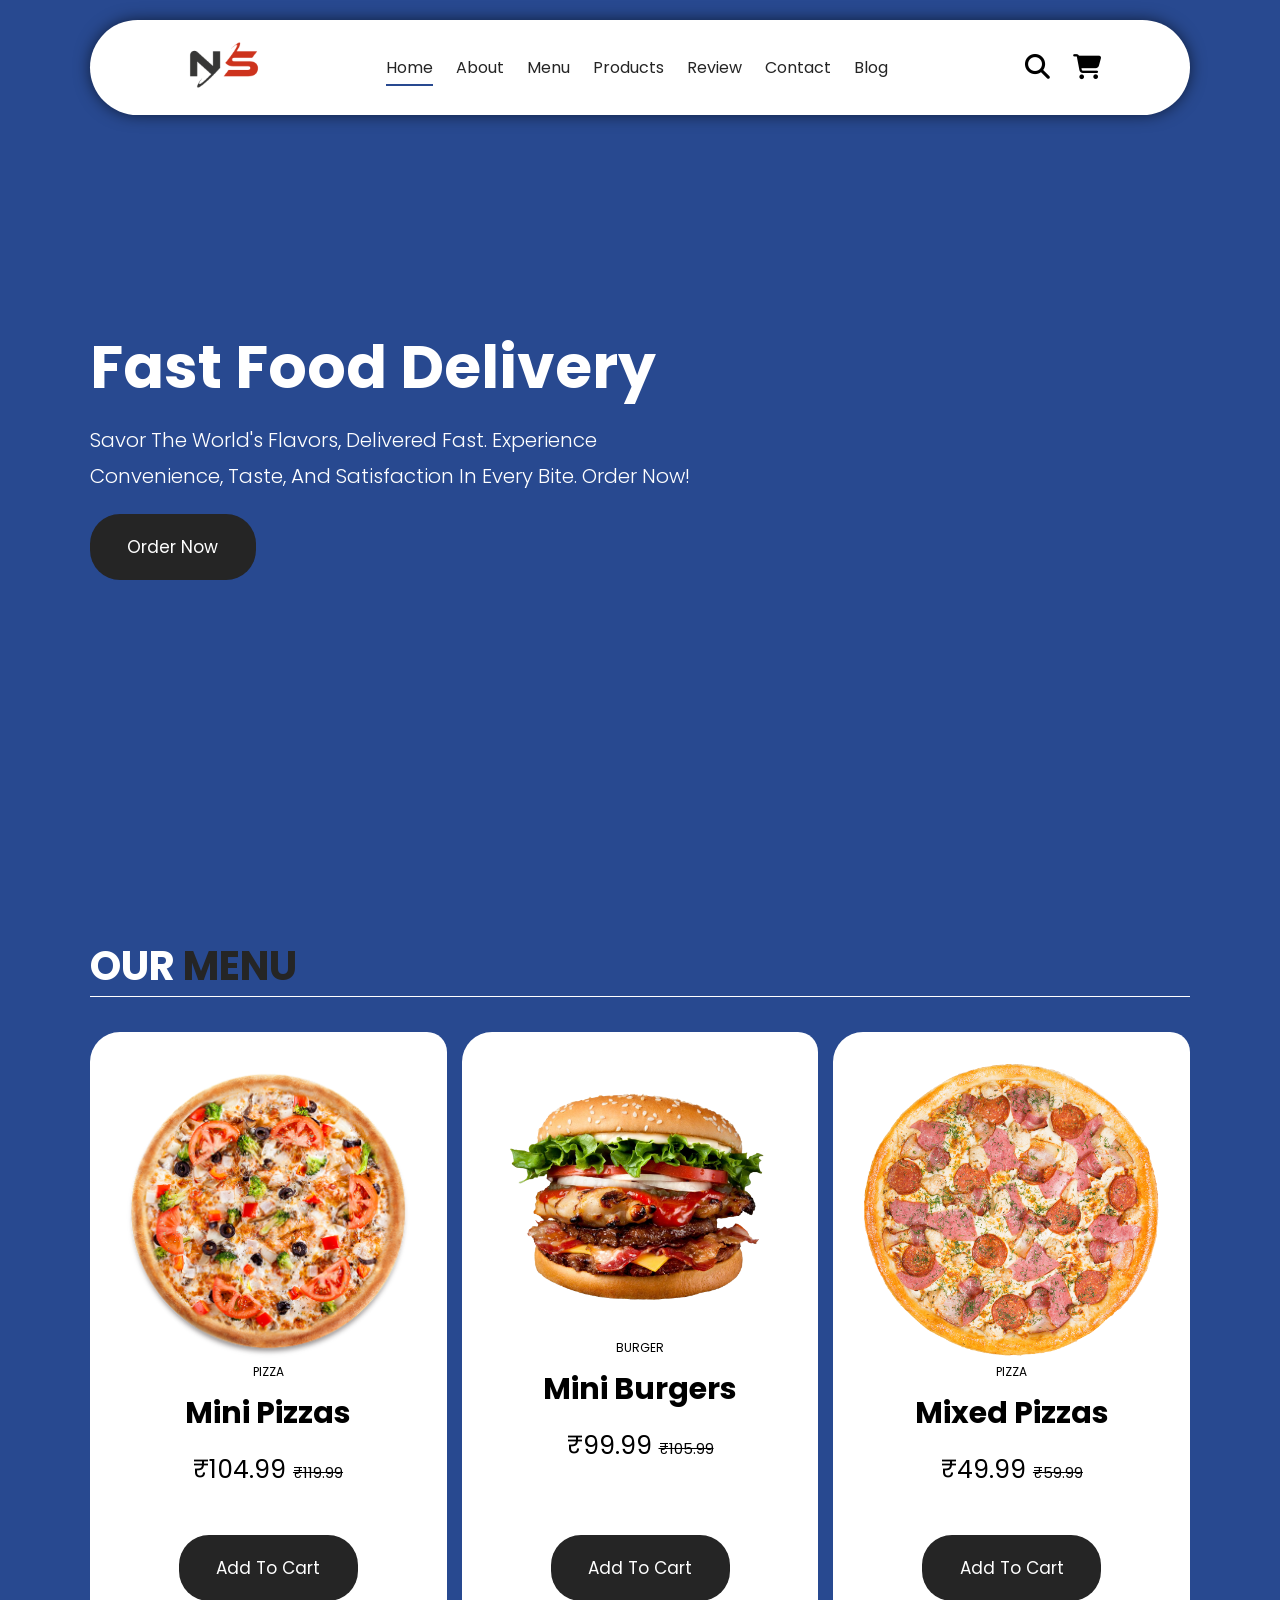
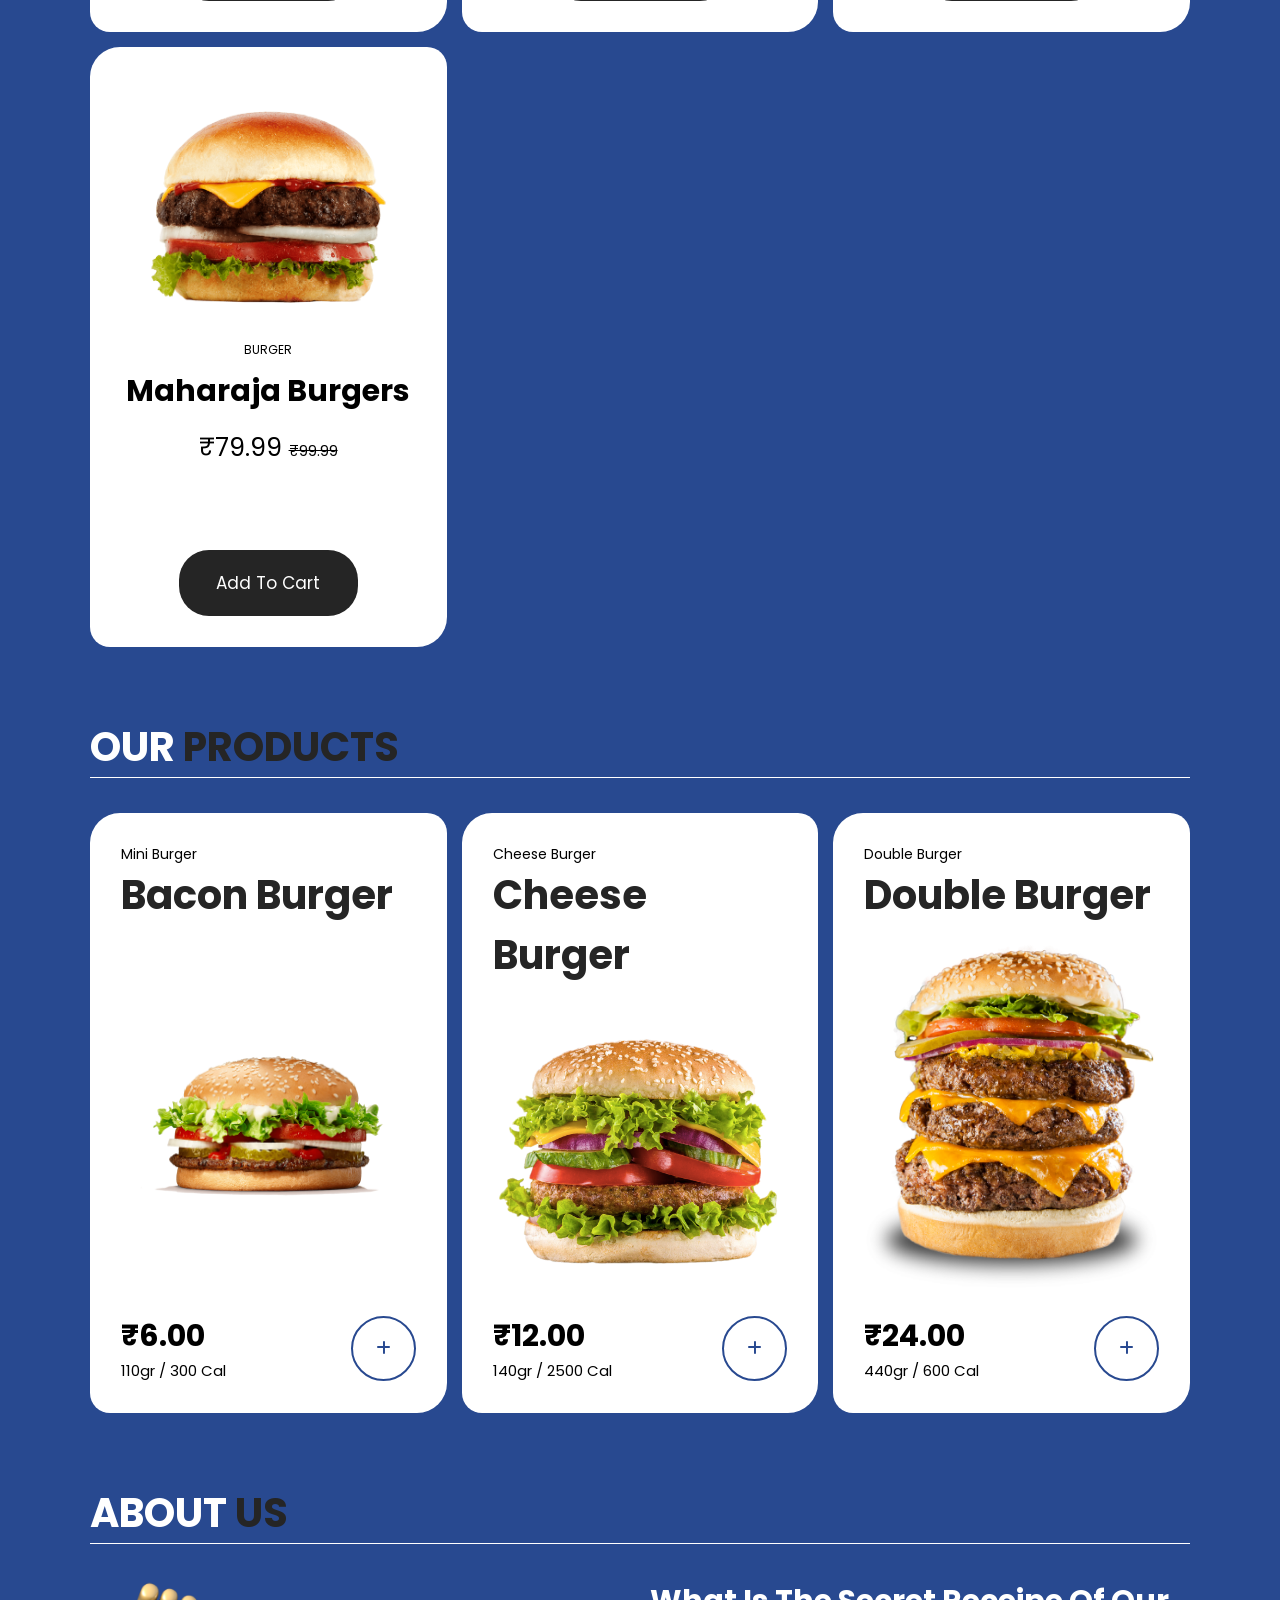
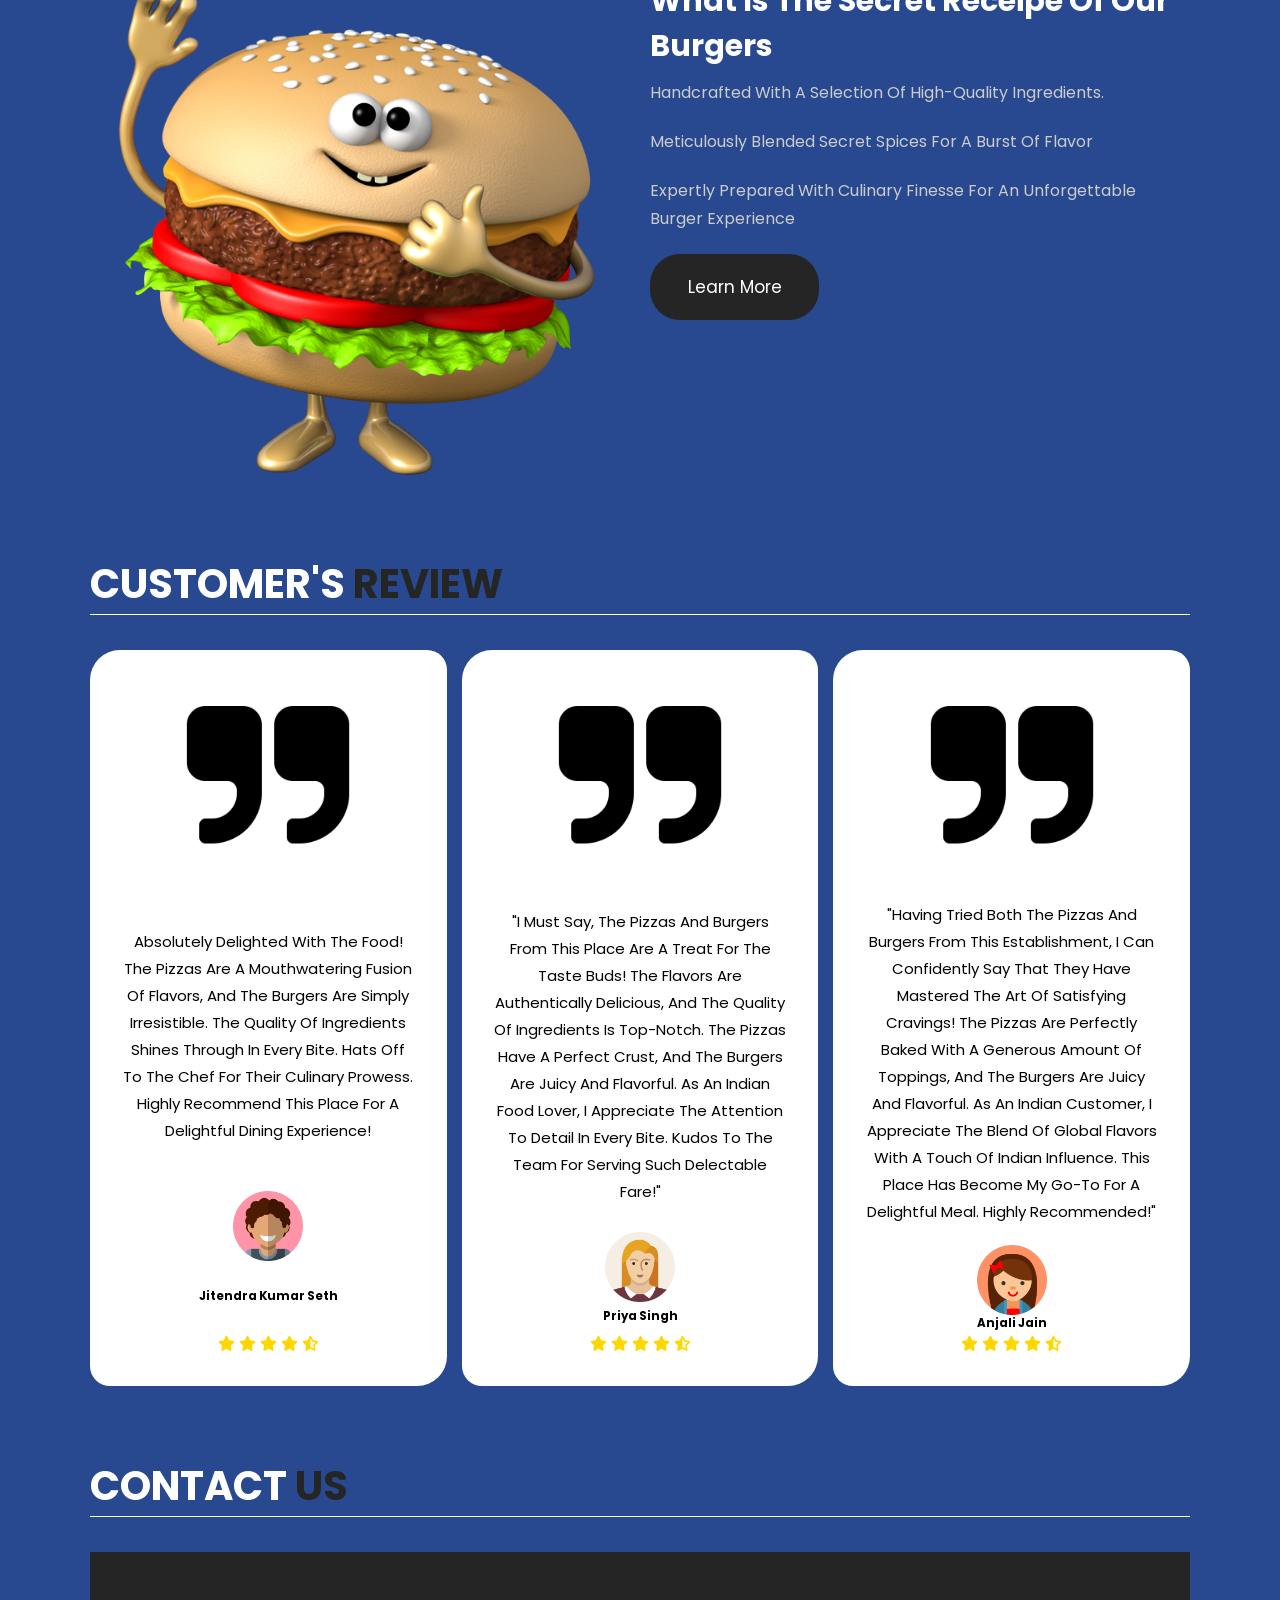
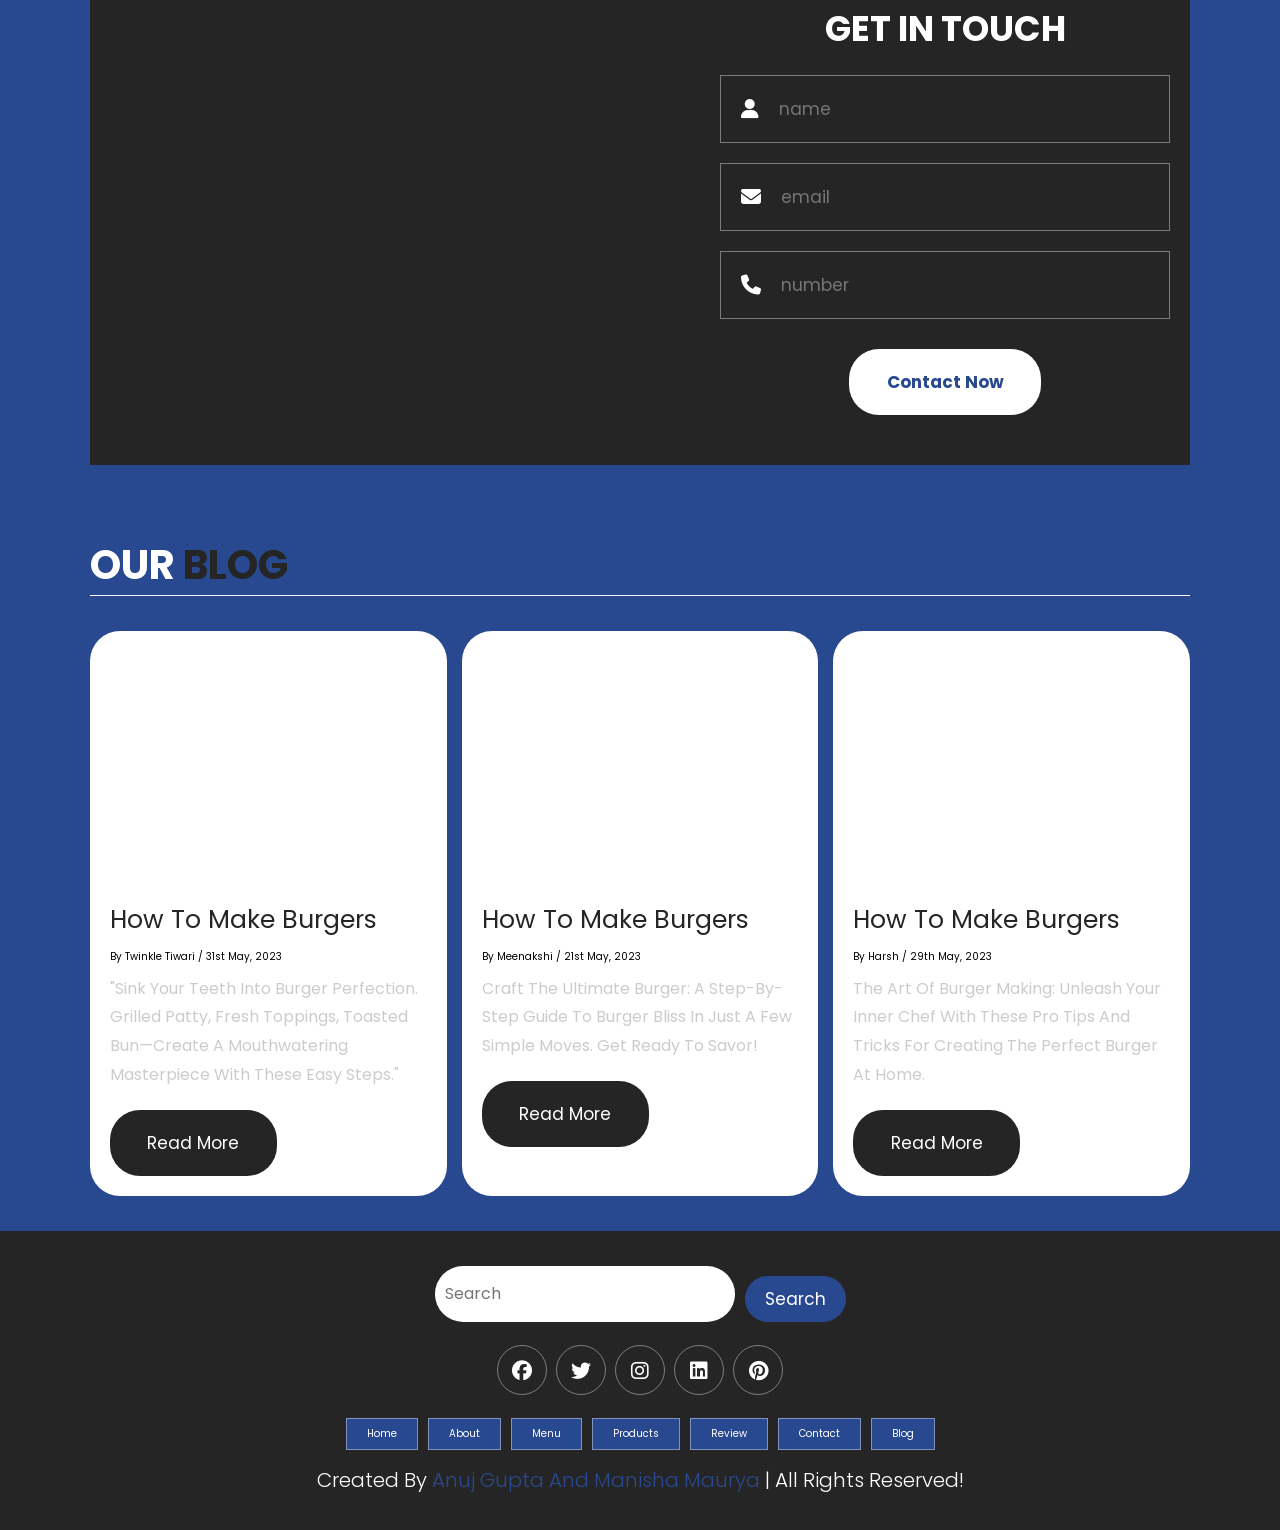
==== index.html @ da0783fc "initial conmnit" ====
<!DOCTYPE html>
<html lang="en">
<head>
    <meta charset="UTF-8">
    <meta http-equiv="X-UA-Compatible" content="IE=edge">
    <meta name="viewport" content="width=device-width, initial-scale=1.0">
    <!-- CSS LINK -->
    <link rel="stylesheet" href="style.css">
    <!-- Fontawesome -->
    <link rel="stylesheet" href="https://cdnjs.cloudflare.com/ajax/libs/font-awesome/6.1.1/css/all.min.css" integrity="sha512-KfkfwYDsLkIlwQp6LFnl8zNdLGxu9YAA1QvwINks4PhcElQSvqcyVLLD9aMhXd13uQjoXtEKNosOWaZqXgel0g==" crossorigin="anonymous" referrerpolicy="no-referrer" />
    <title>Home | NamasteSpice</title>
</head>
<body>
    <!-------------------------------------------- HEADER SECTION -->
    <header class="header" >
        <a href="#" class="logo">
            <img src="./image/pngegg.png" alt="logo">
        </a>
        <nav class="navbar">
            <a href="./index.html" class="active">home</a>
            <a href="./about.html">about</a>
            <a href="./menu.html">menu</a>
            <a href="./products.html">products</a>
            <a href="./review.html">review</a>
            <a href="./contact.html">contact</a>
            <a href="./blog.html">blog</a>
        </nav>
        <div class="buttons">
            <button id="search-btn">
                <i class="fas fa-search"></i>
            </button>
            <button id="cart-btn">
                <i class="fas fa-shopping-cart"></i>
            </button>
            <button id="menu-btn">
                <i class="fas fa-bars"></i>
            </button>
        </div>
        <div class="search-form">
            <input type="text" class="search-input" id="search-box" placeholder="Search">
            <i class="fas fa-search"></i>
        </div>
        <div class="cart-items-container">
            <div class="cart-item">
                <i class="fas fa-times"></i>
                <img src="./image/pngwing.com (1).png" alt="menu">
                <div class="content">
                    <h3>cart item 01</h3>
                    <div class="price">₹15.99 </div>
                </div>
            </div>
            <div class="cart-item">
                <i class="fas fa-times"></i>
                <img src="./image/pngwing.com (2).png" alt="menu">
                <div class="content">
                    <h3>cart item 02</h3>
                    <div class="price">₹16.99 </div>
                </div>
            </div>
            <div class="cart-item">
                <i class="fas fa-times"></i>
                <img src="./image/pngwing.com (3).png" alt="menu">
                <div class="content">
                    <h3>cart item 03</h3>
                    <div class="price">₹13.99 </div>
                </div>
            </div>
            <div class="cart-item">
                <i class="fas fa-times"></i>
                <img src="./image/pngwing.com (4).png" alt="menu">
                <div class="content">
                    <h3>cart item 04</h3>
                    <div class="price">₹12.99 </div>
                </div>
            </div>
            <a href="#" class="btn">check out </a>
        </div>
    </header>
    <!---------------------------------------------HEADER SECTION -->

    <!---------------------------------------------HOME SECTION -->
    <section class="home" id="home">
        <div class="content">
        <h3>Fast Food Delivery</h3>
        <p>Savor the World's Flavors, Delivered Fast. Experience Convenience, Taste, and Satisfaction in Every Bite. Order Now! </p>
        <a href="#" class="btn">order now</a>
        </div>
    </section>
    <!---------------------------------------------HOME SECTION -->
    
    <!---------------------------------------------MENU SECTION -->
    <section class="menu" id="menu">
        <h1 class="heading">our <span>menu</span></h1>
        <div class="box-container">
            <div class="box">

                <div class="box-head">
                    <img src="./image/pngwing.com.png" alt="">
                    <span class="menu-category">Pizza</span>
                    <h3>Mini Pizzas</h3>
                    <div class="price">₹104.99 <span>₹119.99</span></div>
                </div>
                <div class="box-bottom">
                    <a href="#" class="btn">add to cart</a>
                </div>
            </div>
            <div class="box">

                <div class="box-head">
                    <img src="./image/pngwing.com (2).png" alt="">
                    <span class="menu-category">Burger</span>
                    <h3>Mini Burgers</h3>
                    <div class="price">₹99.99 <span>₹105.99</span></div>
                </div>
                <div class="box-bottom">
                    <a href="#" class="btn">add to cart</a>
                </div>
            </div>
            <div class="box">

                <div class="box-head">
                    <img src="./image/pngwing.com (1).png" alt="">
                    <span class="menu-category">Pizza</span>
                    <h3>Mixed Pizzas</h3>
                    <div class="price">₹49.99 <span>₹59.99</span></div>
                </div>
                <div class="box-bottom">
                    <a href="#" class="btn">add to cart</a>
                </div>
            </div>
            <div class="box">

                <div class="box-head">
                    <img src="./image/pngwing.com (3).png" alt="">
                    <span class="menu-category">Burger</span>
                    <h3>Maharaja Burgers</h3>
                    <div class="price">₹79.99 <span>₹99.99</span></div>
                </div>
                <div class="box-bottom">
                    <a href="#" class="btn">add to cart</a>
                </div>
            </div>
        </div>
    </section>
    <!---------------------------------------------MENU SECTION -->


    <!---------------------------------------------PRODUCTS SECTION -->
    <section class="products" id="products">
        <h1 class="heading">our <span>products</span> </h1>
        <div class="box-container">
            <div class="box">
                <div class="box-head">
                    <span class="title">mini burger</span>
                    <a href="#" class="name">Bacon Burger</a>
                </div>
                <div class="image">
                    <img src="./image/pngwing.com (6).png" alt="">
                </div>
                <div class="box-bottom">
                    <div class="info">
                        <b class="price">₹6.00</b>
                        <span class="amount">110gr / 300 Cal</span>
                    </div>
                    <div class="product-btn">
                        <a href="#">
                            <i class="fas fa-plus"></i>
                        </a>
                    </div>
                </div>
            </div>
            <div class="box">
                <div class="box-head">
                    <span class="title">cheese burger</span>
                    <a href="#" class="name">cheese Burger</a>
                </div>
                <div class="image">
                    <img src="./image/pngwing.com (4).png" alt="">
                </div>
                <div class="box-bottom">
                    <div class="info">
                        <b class="price">₹12.00</b>
                        <span class="amount">140gr / 2500 Cal</span>
                    </div>
                    <div class="product-btn">
                        <a href="#">
                            <i class="fas fa-plus"></i>
                        </a>
                    </div>
                </div>
            </div>
            <div class="box">
                <div class="box-head">
                    <span class="title">Double burger</span>
                    <a href="#" class="name">Double Burger</a>
                </div>
                <div class="image">
                    <img src="./image/pngwing.com (5).png" alt="">
                </div>
                <div class="box-bottom">
                    <div class="info">
                        <b class="price">₹24.00</b>
                        <span class="amount">440gr / 600 Cal</span>
                    </div>
                    <div class="product-btn">
                        <a href="#">
                            <i class="fas fa-plus"></i>
                        </a>
                    </div>
                </div>
            </div>
        </div>
    </section>
    <!---------------------------------------------PRODUCTS SECTION -->
        
    <!---------------------------------------------ABOUT US SECTION -->
    <section class="about" id="about">
        <h1 class="heading">about <span>us</span> </h1>

        <div class="row">
            <div class="image">
                <img src="./image/pngwing.com (7).png" alt="">
            </div>
            <div class="content">
                <h3>What is the secret receipe of our burgers</h3>
                <div class="paragraph">
                    <p>Handcrafted with a selection of high-quality ingredients.</p>
                    <p>Meticulously blended secret spices for a burst of flavor</p>
                    <p>Expertly prepared with culinary finesse for an unforgettable burger experience</p>
                </div>
                    <a href="#" class="btn">Learn More</a>
            </div>
        </div>
    </section>
    <!---------------------------------------------ABOUT US SECTION -->
    
    <!---------------------------------------------REVIEW SECTION -->
    <section class="review" id="review">
        <h1 class="heading">customer's <span>review</span> </h1>
        <div class="box-container">
            <div class="box">
                <img src="./image/pngwing.com (8).png" alt="quote">
                <p> Absolutely delighted with the food! The pizzas are a mouthwatering fusion of flavors, and the burgers are simply irresistible. The quality of ingredients shines through in every bite. Hats off to the chef for their culinary prowess. Highly recommend this place for a delightful dining experience!</p>
                <img src="./image/pngwing.com (9).png" alt="customer-avatar" class="user">
                <h3>Jitendra Kumar Seth</h3>
                <div class="stars">
                    <i class="fas fa-star"></i>
                    <i class="fas fa-star"></i>
                    <i class="fas fa-star"></i>
                    <i class="fas fa-star"></i>
                    <i class="fas fa-star-half-alt"></i>
                </div>
            </div>
            <div class="box">
                <img src="./image/pngwing.com (8).png" alt="quote">
                <p>"I must say, the pizzas and burgers from this place are a treat for the taste buds! The flavors are authentically delicious, and the quality of ingredients is top-notch. The pizzas have a perfect crust, and the burgers are juicy and flavorful. As an Indian food lover, I appreciate the attention to detail in every bite. Kudos to the team for serving such delectable fare!"</p>
                <img src="./image/pngwing.com (10).png" alt="customer-avatar" class="user">
                <h3>Priya Singh</h3>
                <div class="stars">
                    <i class="fas fa-star"></i>
                    <i class="fas fa-star"></i>
                    <i class="fas fa-star"></i>
                    <i class="fas fa-star"></i>
                    <i class="fas fa-star-half-alt"></i>
                </div>
            </div>
            <div class="box">
                <img src="./image/pngwing.com (8).png" alt="quote">
                <p>"Having tried both the pizzas and burgers from this establishment, I can confidently say that they have mastered the art of satisfying cravings! The pizzas are perfectly baked with a generous amount of toppings, and the burgers are juicy and flavorful. As an Indian customer, I appreciate the blend of global flavors with a touch of Indian influence. This place has become my go-to for a delightful meal. Highly recommended!"</p>
                <img src="./image/pngwing.com (11).png" alt="customer-avatar" class="user">
                <h3>Anjali Jain</h3>
                <div class="stars">
                    <i class="fas fa-star"></i>
                    <i class="fas fa-star"></i>
                    <i class="fas fa-star"></i>
                    <i class="fas fa-star"></i>
                    <i class="fas fa-star-half-alt"></i>
                </div>
            </div>
        </div>
    </section> 
    <!---------------------------------------------REVIEW SECTION -->
    <!---------------------------------------------CONTACT SECTION -->
    <section class="contact" id="contact">
        <h1 class="heading">contact <span>us</span> </h1>
        <div class="row">
            <iframe src="https://www.google.com/maps/embed?pb=!1m18!1m12!1m3!1d3500.389105555079!2d77.4185890752433!3d28.67800487563989!2m3!1f0!2f0!3f0!3m2!1i1024!2i768!4f13.1!3m3!1m2!1s0x390cf05263a2bfdb%3A0x240b449eed9cb146!2sKiet%20Engineering%20College!5e0!3m2!1sen!2sin!4v1687369150607!5m2!1sen!2sin" width="600" height="450" style="border:0;" allowfullscreen="" loading="lazy" referrerpolicy="no-referrer-when-downgrade"></iframe>
            <form>
                <h3>get in touch</h3>
                <div class="inputBox">
                    <i class="fas fa-user"></i>
                    <input type="text" placeholder="name">
                </div>
                <div class="inputBox">
                    <i class="fas fa-envelope"></i>
                    <input type="email" placeholder="email">
                </div>
                <div class="inputBox">
                    <i class="fas fa-phone"></i>
                    <input type="number" placeholder="number">
                </div>
                <input type="submit" class="btn" value="contact now">
            </form>
        </div>
    </section>
    <!---------------------------------------------CONTACT SECTION -->

    <!---------------------------------------------BLOG SECTION -->
    <section class="blog" id="blog">
        <h1 class="heading">our <span>blog</span> </h1>
        <div class="box-container">
            <div class="box-full">
                <div class="image">
                    <img src="./image/delicious-burger-on-wooden-board-2022-03-04-05-58-25-utc.jpg" alt="">
                </div>
                <div class="content">
                    <a href="#" class="title">how to make burgers</a>
                    <span>by Twinkle Tiwari / 31st may, 2023</span>
                    <p>"Sink your teeth into burger perfection. Grilled patty, fresh toppings, toasted bun—create a mouthwatering masterpiece with these easy steps."</p>
                    <a href="#" class="btn">read more</a>
                </div>
            </div>
            <div class="box-full">
                <div class="image">
                    <img src="./image/delicious-tasty-burgers-on-wooden-background-2021-08-26-15-25-13-utc.jpg" alt="">
                </div>
                <div class="content">
                    <a href="#" class="title">how to make burgers</a>
                    <span>by Meenakshi / 21st may, 2023</span>
                    <p>Craft the Ultimate Burger: A Step-by-Step Guide to Burger Bliss in Just a Few Simple Moves. Get Ready to Savor!</p>
                    <a href="#" class="btn">read more</a>
                </div>
            </div>
            <div class="box-full">
                <div class="image">
                    <img src="./image/handmade-burger-on-dark-background-delicious-blac-2021-10-21-02-27-27-utc.jpg" alt="">
                </div>
                <div class="content">
                    <a href="#" class="title">how to make burgers</a>
                    <span>by Harsh / 29th may, 2023</span>
                    <p>The Art of Burger Making: Unleash Your Inner Chef with These Pro Tips and Tricks for Creating the Perfect Burger at Home.</p>
                    <a href="#" class="btn">read more</a>
                </div>
            </div>
        </div>
    </section>
    <!---------------------------------------------BLOG SECTION -->
    
    <!---------------------------------------------FOOTER SECTION -->
    <section class="footer">
        <div class="search">
            <input type="text" class="search-input" placeholder="Search">
            <button class="btn btn-primary">search</button>
        </div>
        <div class="share">
            <a href="#" class="fab fa-facebook"></a>
            <a href="#" class="fab fa-twitter"></a>
            <a href="#" class="fab fa-instagram"></a>
            <a href="#" class="fab fa-linkedin"></a>
            <a href="#" class="fab fa-pinterest"></a>
        </div>
        <div class="links">
            <a href="#home">home</a>
            <a href="#about">about</a>
            <a href="#menu">menu</a>
            <a href="#products">products</a>
            <a href="#review">review</a>
            <a href="#contact">contact</a>
            <a href="#blog">blog</a>
        </div>
        <div class="credit">
            Created by <span>Anuj Gupta and Manisha Maurya</span> | all rights reserved!
        </div>
    </section>
    <!---------------------------------------------FOOTER SECTION -->

<script src="./script.js"></script>
</body>
</html>
---- style.css ----
@import url('https://fonts.googleapis.com/css2?family=Poppins:wght@100;200;300;400;500;600;700&display=swap');

:root{
    --main-color:#284990;
    --black-color: #252525;
    --border: 0.1rem solid rgba(255, 255, 255, 0.4);
}

*{
    font-family: 'Poppins',sans-serif;
    margin: 0;
    padding: 0;
    border: none;
    box-sizing: border-box;
    text-decoration: none;
    text-transform: capitalize;
    transition: .2s ease;
    outline: none;
}

html{
    font-size: 62.5%;
    overflow-x: hidden;
    
    scroll-behavior: smooth;
}

body{
    background-color: var(--main-color);

}

section{
    padding: 3.5rem 7%;
    scroll-margin-top: 9rem;
}

img{
    width: 100%;
    object-fit: contain;
}

a{
    text-decoration: none;
    color: var(--black-color);
}

.btn{
    margin-top: 1rem;
    display: inline-block;
    padding: 2rem 3.75rem;
    border-radius: 30px;
    font-size: 1.7rem;
    color: #fff;
    background-color: var(--black-color);
    cursor: pointer;
}

.btn:hover{
    opacity: 0.8;
}

.heading{
    color: #fff;
    text-transform: uppercase;
    font-size: 4rem;
    margin-bottom: 3.5rem;
    border-bottom: 0.1rem solid #fff;
}

.heading span{
    text-transform: uppercase;
    color: var(--black-color);
}

.box-container{
    display: grid;
    grid-template-columns: repeat(auto-fit, minmax(30rem, 1fr));
    gap: 1.5rem;
}

.box{
    padding: 3rem;
    background-color: #fff;
    border-radius: 3rem 2rem;
    min-height: 60rem;
    display: flex;
    flex-direction: column;
    justify-content: space-between;
    text-align: center;
    border: var(--border);
}

.search-input{
    font-size: 1.6rem;
    color: var(--black-color);
    padding: 1rem;
    text-transform: none;
    border-radius: 3rem;
}

::-webkit-scrollbar{
    height: 0.5rem;
    width: 1rem;
    background-color: rgb(7, 126, 182);
}

::-webkit-scrollbar-track{
    background-color: transparent;
}

::-webkit-scrollbar-thumb{
    border-radius: 3rem;
    background-color: greenyellow;
}

::-webkit-scrollbar-thumb:hover{
    background-color: rgb(211, 255, 144);
}

/* ------------------------------------------HEADER SECTION */

.header{
    display: flex;
    justify-content: space-between;
    align-items: center;
    background-color: #fff;
    padding: 0 7%;
    margin: 2rem 7%;
    border-radius: 30rem;
    box-shadow: 0px 0px 17px -2px rgba(0,0,0,0.75);
    position: sticky;
    top: 0;
    z-index: 1000;
}

.header .search-form{
    position: absolute;
    top: 115%;
    right: 7%;
    background-color: #fff;
    width: 50rem;
    height: 5rem;
    display: flex;
    align-items: center;
    border-radius: 3rem;
    box-shadow: 0px 0px 25px 2px rgb(0 0 0 / 75%);
    transform: scaleY(0);
}

.header .search-form.active{
    transform: scaleY(1);
}

.header .search-form i{
    cursor: pointer;
    font-size: 2.2rem;
    margin-right: 1.5rem;
    color: var(--black-color);
}
.header .search-form input{
    width: 100%;
}

.header .logo img{
    height: 9rem;
}

.header .navbar a{
    margin: 0 1rem;
    font-size: 1.6rem;
    color: var(--black-color);
    border-bottom: 0.2rem solid transparent;
}

.header .navbar a.active,
.header .navbar a:hover{
    border-color: var(--main-color);
    padding-bottom:.5rem ;
}

.header .buttons button{
    cursor: pointer;
    font-size: 2.5rem;
    margin-left: 2rem;
    background-color: transparent;
    cursor: pointer;
}

.header .cart-items-container{
    position: absolute;
    top: 95%;
    height: calc(100vh - 9rem);
    width: 35rem;
    background-color: #fff;
    box-shadow: 0px 20px 14px 0px rgba(0 0 0 / 75%);
    right: -100%;
}

.header .cart-items-container.active{
    right: 3rem;
}

.header .cart-items-container .cart-item{
    position: relative;
    display: flex;
    align-items: center;
    gap: 1.5rem;
    padding: 1.5rem;
}

.header .cart-items-container .cart-item:hover{
    box-shadow: 0px 0px 10px 0px rgba(0, 0, 0, 0.75);
}
.header .cart-items-container .cart-item img{
    height: 7rem;
    width: auto;
}
.header .cart-items-container .cart-item .content h3{
    font-size: 2rem;
    color: var(--black-color);
    padding: 0.5rem;
}

.header .cart-items-container .cart-item .content .price{
    font-size: 1.5rem;
    color: var(--black-color);
}
.header .cart-items-container .cart-item .fa-times{
    position: absolute;
    top: 1rem;
    right: 1.5rem;
    font-size: 2rem;
    cursor: pointer;
    color: var(--black-color);
}
.header .cart-items-container .btn{
    width: 100%;
    text-align: center;
    border-radius: unset;
}

.header #menu-btn{
    display: none;
}
/* ------------------------------------------HEADER SECTION */


/* ------------------------------------------HOME SECTION */

.home{
    min-height: 100vh;
    background: url(./image/pizza-with-turkey-bacon-orange-and-cashew-nuts-2022-03-29-07-33-54-utc.jpg) no-repeat;
    background-size: cover;
    background-position: center;
    margin-top: -134px;
    display: flex;
    align-items: center;
}

.home .content{
    max-width: 60rem;
}

.home .content h3{
    font-size: 6rem;
    color: #fff;
}

.home .content p{
    font-size: 2rem;
    font-weight: 300;
    line-height: 1.8;
    padding: 1rem 0;
    color: #fff;
}

/* ------------------------------------------HOME SECTION */

/* ------------------------------------------MENU SECTION */
/* img .box-container ve .box  genel olarak düzenlendi */

.menu .box-container .menu-category{
    font-size: 1.2rem;
    text-transform: uppercase;
}

.menu .box-container .box h3{
    font-size: 3rem;
    padding: 1rem 0;
}

.menu .box-container .box .price{
    font-size: 2.5rem;
    padding: 0.5rem 0;
}

.menu .box-container .box .price span{
    text-decoration: line-through;
    font-size: 1.5rem;
}
/* ------------------------------------------MENU SECTION */


/* ------------------------------------------PRODUCTS SECTION */
.products .box-container .box .box-head{
    display: flex;
    flex-direction: column;
    align-items: start;
    z-index: 10;
}
.products .box-container .box .box-head .title{
    font-size: 1.4rem;
}

.products .box-container .box-head .name{
    font-size: 4rem;
    font-weight: bold;
    text-align: start;
    overflow-wrap: anywhere;
}

.products .box-container .box .box-bottom{
    display: flex;
    justify-content: space-between;
    align-items: center;
}
.products .box-container .box .box-bottom .info{
    display: flex;
    flex-direction: column;
    align-items: flex-start;
}

.products .box-container .box-bottom .info .price{
    font-size: 3rem;
}
.products .box-container .box-bottom .info .amount{
    font-size: 1.5rem;
}

.products .box-container  .box-bottom .product-btn a{
    display: flex; 
    justify-content: center;
    align-items: center;
    border-radius: 50%;
    width: 6.5rem;
    height: 6.5rem;
    border: 0.2rem solid var(--main-color);
}

.products .box-container  .box-bottom .product-btn a i{
    font-size: 1.6rem;
    color: var(--main-color);
}

/* ------------------------------------------PRODUCTS SECTION */

/* ------------------------------------------ABOUT US SECTION */
.about .row .image{
     flex: 1 1 45rem;
}
.about .row .image img{
    height: 50rem;
    object-fit: contain;
}
/* img  genel olarak düzenlendi */

.about .row{
    display: flex;
    flex-wrap: wrap;
    column-gap: 2rem;
}

.about .row .content{
    flex: 1 1 45rem;
}

.about .row .content h3{
    font-size: 3rem;
    color: #fff;
}

.about .row .content p{
    font-size: 1.6rem;
    color: #ccc;
    padding: 1rem 0;
    line-height: 1.8;
}
/* ------------------------------------------ABOUT US SECTION */
/* ------------------------------------------REVIEW SECTION */
/* img .box-container ve .box  genel olarak düzenlendi */

.review .box-container .box img{
    height: 20rem;
    object-fit: contain ;
}
.review .box-container .box p{
    font-size: 1.5rem;
    line-height: 1.8;
    padding: 2rem 0;
}

.review .box-container .box .user{
    height: 7rem;
    object-fit: contain;
}

.review .box-container .box .h3{
    padding: 1rem 0;
    font-size: 2rem;
    color: var(--main-color);
}

.review .box-container .box .stars{
    font-size: 1.5rem;
    color: gold;
}
/* ------------------------------------------REVIEW SECTION */

/* ------------------------------------------CONTACT SECTION */
.contact .row{
    display: flex;
    background-color: var(--black-color);
    flex-wrap: wrap;
    gap: 1rem;
}

.contact .row .map{
    flex: 1 1 45px;
    width: 100%;
    object-fit: cover;
}
.contact .row form{
    flex: 1 1 45px;
    padding: 5rem 2rem;
    text-align: center;
}

.contact .row form h3{
    text-transform: uppercase;
    font-size: 3.5rem;
    color: #fff;
}

.contact .row form .inputBox{
    display: flex;
    align-items: center;
    margin: 2rem 0;
    border: var(--border);
}

.contact .row form .inputBox i{
    color: #fff;
    font-size: 2rem;
    padding-left: 2rem;
}

.contact .row form .inputBox input{
    width: 100%;
    padding: 2rem;
    font-size: 1.7rem;
    color: #fff;
    text-transform: none;
    background-color: transparent;
}

.contact .row form .btn{
    color: var(--main-color);
    background-color: #fff;
    font-weight: bold;
}
/* ------------------------------------------CONTACT SECTION */

/* ------------------------------------------BLOG SECTION */
.blog .box-container .box-full{
    background-color: #fff;
    border-radius: 3rem;
}

.blog .box-container .box-full .image{
    height: 25rem;
    overflow: hidden;
    width: 100%;
    border-top-left-radius: 3rem;
    border-top-right-radius: 3rem;
}

.blog .box-container .box-full:hover .image img{
    transform: scale(1.2);
}

.blog .box-container .box-full .content{
    padding: 2rem;
}

.blog .box-container .box-full .content .title{
    line-height: 1.5;
    font-size: 2.5rem;
}
.blog .box-container .box-full .content span{
    display: block;
    padding-top: 1rem;
    font-size: 1rem;
}

.blog .box-container .box-full .content p{
    font-size: 1.6rem;
    line-height: 1.8;
    color: #ccc;
    padding: 1rem 0;
}
/* ------------------------------------------BLOG SECTION */

/* ------------------------------------------FOOTER SECTION */
.footer {
    background-color: var(--black-color);
    text-align: center;
}

.footer .search{
    display: flex;
    justify-content: center;
}

.footer .search .search-input{
    width: 30rem;
}

.footer .search .btn-primary{
    background-color: var(--main-color);
    padding: 1rem 2rem;
    margin-left: 1rem;
}

.footer .share{
    padding: 2rem 0;
}

.footer .share a{
    color: #fff;
    font-size: 2rem;
    width: 5rem;
    height: 5rem;
    line-height: 5rem;
    border: var(--border);
    border-radius: 50%;
    margin: 0.3rem;
}


.footer .share a:hover{
    background-color: var(--main-color);
}

.footer .links{
    display: flex;
    justify-content: center;
    flex-wrap: wrap;
    gap: 1rem;
}

.footer .links a{
    background-color: var(--main-color);
     padding: 0.7rem 2rem;
     color: #fff;
     border: var(--border);
}

.footer .links a:hover{
    background-color: var(--black-color);
    opacity: 0.7;
    
}

.footer .credit{
    font-size: 2rem;
    color: #fff;
    font-weight: 300;
    padding-top: 1.5rem;
}

.footer .credit span{
    color: var(--main-color);
}
/* ------------------------------------------FOOTER SECTION */

/* ------------------------------------------RESPONSIVE SECTION */
@media (max-width: 991px){
    html{
        font-size: 55%;
    }
    .header{
        padding: 1.5rem 2rem;
    }
    .header .logo img{
        height: 7rem;
    }

    section{
        padding: 2rem;
    }
    .products .box-container .box .box-head .name{
        font-size: 3.4rem;
    }
}

@media (max-width: 768px){
    .header #menu-btn{
        display: inline-block;
    }
    .header .navbar{
        position: absolute;
        top: 100%;
        background-color: #fff;
        height: calc(100vh - 9rem);
        width: 30rem;
        box-shadow: 0px 20px 14px 0px rgb(0 0 0 / 75%);
        right: -100%;
    }
    .header .navbar.active{
        right: 3rem;
    }
    .header .navbar a{
        color: var(--black-color);
        display: block;
        margin: 1.5rem;
        padding: 0.5rem;
        font-size: 2rem;
    }
}

@media (max-width: 768px){
    html{
        font-size: 50%;
    }
}






/* ------------------------------------------RESPONSIVE SECTION */
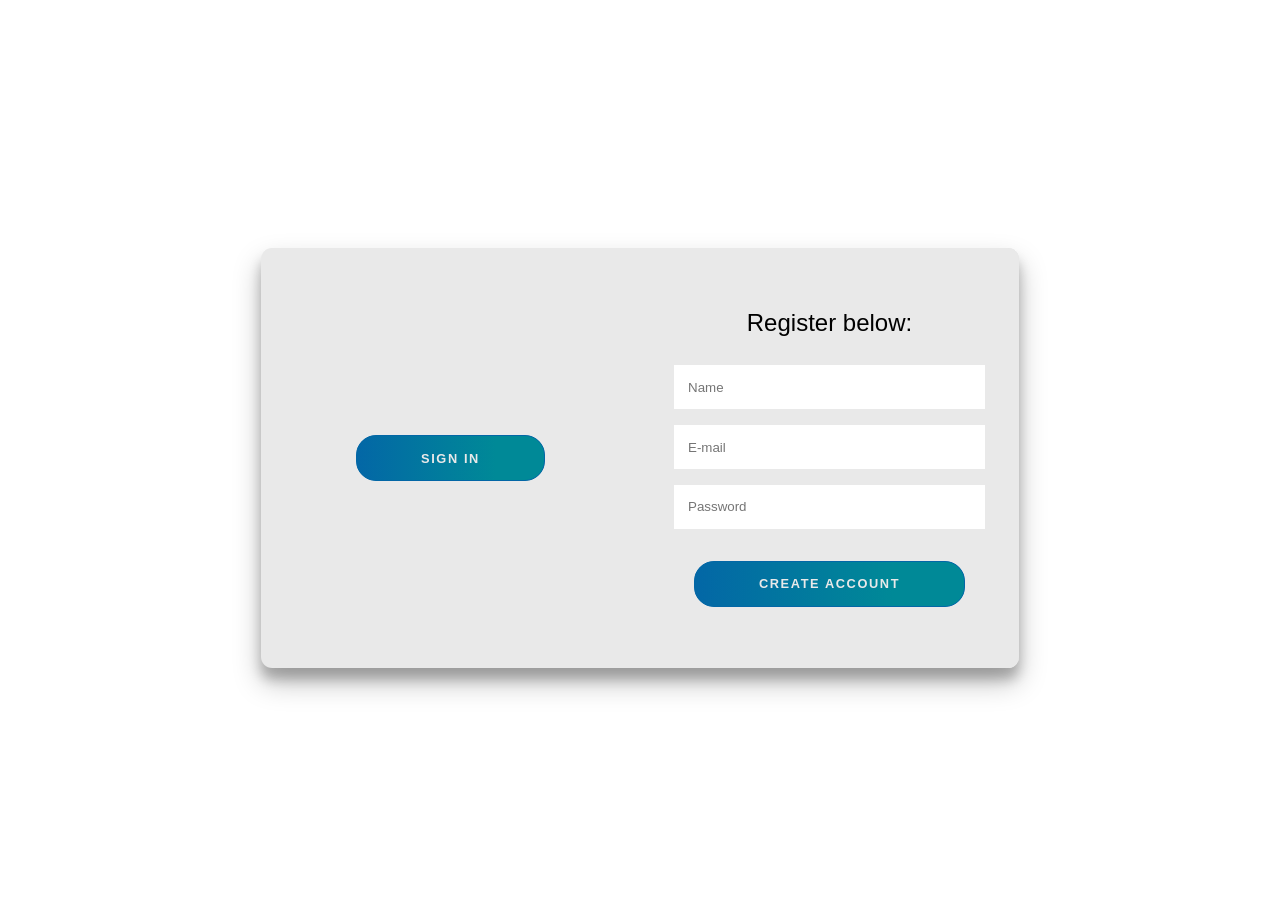
==== commit f24739f7: "next commit" ====
--- a/index.html
+++ b/index.html
@@ -1,379 +1,51 @@
 <!DOCTYPE html>
-<html lang="en">
+<html lang="pt-br" >
 <head>
-    <meta charset="UTF-8">
-    <meta http-equiv="X-UA-Compatible" content="IE=edge">
-    <meta name="viewport" content="width=device-width, initial-scale=1.0">
-    <!-- CSS LINK -->
-    <link rel="stylesheet" href="style.css">
-    <!-- Fontawesome -->
-    <link rel="stylesheet" href="https://cdnjs.cloudflare.com/ajax/libs/font-awesome/6.1.1/css/all.min.css" integrity="sha512-KfkfwYDsLkIlwQp6LFnl8zNdLGxu9YAA1QvwINks4PhcElQSvqcyVLLD9aMhXd13uQjoXtEKNosOWaZqXgel0g==" crossorigin="anonymous" referrerpolicy="no-referrer" />
-    <title>Home | NamasteSpice</title>
+  <meta charset="UTF-8">
+  <title>NamasteSpice Login</title>
+  <!-- <link rel="stylesheet" href="https://cdnjs.cloudflare.com/ajax/libs/normalize/5.0.0/normalize.min.css"> -->
+<link rel="stylesheet" href="./login.css">
+
 </head>
 <body>
-    <!-------------------------------------------- HEADER SECTION -->
-    <header class="header" >
-        <a href="#" class="logo">
-            <img src="./image/pngegg.png" alt="logo">
-        </a>
-        <nav class="navbar">
-            <a href="./index.html" class="active">home</a>
-            <a href="./about.html">about</a>
-            <a href="./menu.html">menu</a>
-            <a href="./products.html">products</a>
-            <a href="./review.html">review</a>
-            <a href="./contact.html">contact</a>
-            <a href="./blog.html">blog</a>
-        </nav>
-        <div class="buttons">
-            <button id="search-btn">
-                <i class="fas fa-search"></i>
-            </button>
-            <button id="cart-btn">
-                <i class="fas fa-shopping-cart"></i>
-            </button>
-            <button id="menu-btn">
-                <i class="fas fa-bars"></i>
-            </button>
-        </div>
-        <div class="search-form">
-            <input type="text" class="search-input" id="search-box" placeholder="Search">
-            <i class="fas fa-search"></i>
-        </div>
-        <div class="cart-items-container">
-            <div class="cart-item">
-                <i class="fas fa-times"></i>
-                <img src="./image/pngwing.com (1).png" alt="menu">
-                <div class="content">
-                    <h3>cart item 01</h3>
-                    <div class="price">₹15.99 </div>
-                </div>
-            </div>
-            <div class="cart-item">
-                <i class="fas fa-times"></i>
-                <img src="./image/pngwing.com (2).png" alt="menu">
-                <div class="content">
-                    <h3>cart item 02</h3>
-                    <div class="price">₹16.99 </div>
-                </div>
-            </div>
-            <div class="cart-item">
-                <i class="fas fa-times"></i>
-                <img src="./image/pngwing.com (3).png" alt="menu">
-                <div class="content">
-                    <h3>cart item 03</h3>
-                    <div class="price">₹13.99 </div>
-                </div>
-            </div>
-            <div class="cart-item">
-                <i class="fas fa-times"></i>
-                <img src="./image/pngwing.com (4).png" alt="menu">
-                <div class="content">
-                    <h3>cart item 04</h3>
-                    <div class="price">₹12.99 </div>
-                </div>
-            </div>
-            <a href="#" class="btn">check out </a>
-        </div>
-    </header>
-    <!---------------------------------------------HEADER SECTION -->
+<!-- partial:index.partial.html -->
+<div class="container right-panel-active">
+	<!-- Sign Up -->
+	<div class="container__form container--signup">
+		<form action="#" class="form" id="form1">
+			<h2 class="form__title">Register below:</h2>
+			<input type="text" placeholder="Name" class="input" />
+			<input type="email" placeholder="E-mail" class="input" />
+			<input type="password" placeholder="Password" class="input" />
+			<button class="btn">Create Account</button>
+		</form>
+	</div>
 
-    <!---------------------------------------------HOME SECTION -->
-    <section class="home" id="home">
-        <div class="content">
-        <h3>Fast Food Delivery</h3>
-        <p>Savor the World's Flavors, Delivered Fast. Experience Convenience, Taste, and Satisfaction in Every Bite. Order Now! </p>
-        <a href="#" class="btn">order now</a>
-        </div>
-    </section>
-    <!---------------------------------------------HOME SECTION -->
-    
-    <!---------------------------------------------MENU SECTION -->
-    <section class="menu" id="menu">
-        <h1 class="heading">our <span>menu</span></h1>
-        <div class="box-container">
-            <div class="box">
+	<!-- Sign In -->
+	<div class="container__form container--signin">
+		<form action="#" class="form" id="form2">
+			<h2 class="form__title">Log In</h2>
+			<input type="email" placeholder="E-mail" class="input" id="userid" />
+			<input type="password" placeholder="Password" class="input" id="pass" />
+			<a href="#" class="link">Forgot Password? Click here</a>
+			<button class="btn" id="logg">Log in</button>
+		</form>
+	</div>
 
-                <div class="box-head">
-                    <img src="./image/pngwing.com.png" alt="">
-                    <span class="menu-category">Pizza</span>
-                    <h3>Mini Pizzas</h3>
-                    <div class="price">₹104.99 <span>₹119.99</span></div>
-                </div>
-                <div class="box-bottom">
-                    <a href="#" class="btn">add to cart</a>
-                </div>
-            </div>
-            <div class="box">
+	<!-- Overlay -->
+	<div class="container__overlay">
+		<div class="overlay">
+			<div class="overlay__panel overlay--left">
+				<button class="btn" id="signIn">Sign In</button>
+			</div>
+			<div class="overlay__panel overlay--right">
+				<button class="btn" id="signUp">Create new Account</button>
+			</div>
+		</div>
+	</div>
+</div>
+<!-- partial -->
+  <script  src="./login.js"></script>
 
-                <div class="box-head">
-                    <img src="./image/pngwing.com (2).png" alt="">
-                    <span class="menu-category">Burger</span>
-                    <h3>Mini Burgers</h3>
-                    <div class="price">₹99.99 <span>₹105.99</span></div>
-                </div>
-                <div class="box-bottom">
-                    <a href="#" class="btn">add to cart</a>
-                </div>
-            </div>
-            <div class="box">
-
-                <div class="box-head">
-                    <img src="./image/pngwing.com (1).png" alt="">
-                    <span class="menu-category">Pizza</span>
-                    <h3>Mixed Pizzas</h3>
-                    <div class="price">₹49.99 <span>₹59.99</span></div>
-                </div>
-                <div class="box-bottom">
-                    <a href="#" class="btn">add to cart</a>
-                </div>
-            </div>
-            <div class="box">
-
-                <div class="box-head">
-                    <img src="./image/pngwing.com (3).png" alt="">
-                    <span class="menu-category">Burger</span>
-                    <h3>Maharaja Burgers</h3>
-                    <div class="price">₹79.99 <span>₹99.99</span></div>
-                </div>
-                <div class="box-bottom">
-                    <a href="#" class="btn">add to cart</a>
-                </div>
-            </div>
-        </div>
-    </section>
-    <!---------------------------------------------MENU SECTION -->
-
-
-    <!---------------------------------------------PRODUCTS SECTION -->
-    <section class="products" id="products">
-        <h1 class="heading">our <span>products</span> </h1>
-        <div class="box-container">
-            <div class="box">
-                <div class="box-head">
-                    <span class="title">mini burger</span>
-                    <a href="#" class="name">Bacon Burger</a>
-                </div>
-                <div class="image">
-                    <img src="./image/pngwing.com (6).png" alt="">
-                </div>
-                <div class="box-bottom">
-                    <div class="info">
-                        <b class="price">₹6.00</b>
-                        <span class="amount">110gr / 300 Cal</span>
-                    </div>
-                    <div class="product-btn">
-                        <a href="#">
-                            <i class="fas fa-plus"></i>
-                        </a>
-                    </div>
-                </div>
-            </div>
-            <div class="box">
-                <div class="box-head">
-                    <span class="title">cheese burger</span>
-                    <a href="#" class="name">cheese Burger</a>
-                </div>
-                <div class="image">
-                    <img src="./image/pngwing.com (4).png" alt="">
-                </div>
-                <div class="box-bottom">
-                    <div class="info">
-                        <b class="price">₹12.00</b>
-                        <span class="amount">140gr / 2500 Cal</span>
-                    </div>
-                    <div class="product-btn">
-                        <a href="#">
-                            <i class="fas fa-plus"></i>
-                        </a>
-                    </div>
-                </div>
-            </div>
-            <div class="box">
-                <div class="box-head">
-                    <span class="title">Double burger</span>
-                    <a href="#" class="name">Double Burger</a>
-                </div>
-                <div class="image">
-                    <img src="./image/pngwing.com (5).png" alt="">
-                </div>
-                <div class="box-bottom">
-                    <div class="info">
-                        <b class="price">₹24.00</b>
-                        <span class="amount">440gr / 600 Cal</span>
-                    </div>
-                    <div class="product-btn">
-                        <a href="#">
-                            <i class="fas fa-plus"></i>
-                        </a>
-                    </div>
-                </div>
-            </div>
-        </div>
-    </section>
-    <!---------------------------------------------PRODUCTS SECTION -->
-        
-    <!---------------------------------------------ABOUT US SECTION -->
-    <section class="about" id="about">
-        <h1 class="heading">about <span>us</span> </h1>
-
-        <div class="row">
-            <div class="image">
-                <img src="./image/pngwing.com (7).png" alt="">
-            </div>
-            <div class="content">
-                <h3>What is the secret receipe of our burgers</h3>
-                <div class="paragraph">
-                    <p>Handcrafted with a selection of high-quality ingredients.</p>
-                    <p>Meticulously blended secret spices for a burst of flavor</p>
-                    <p>Expertly prepared with culinary finesse for an unforgettable burger experience</p>
-                </div>
-                    <a href="#" class="btn">Learn More</a>
-            </div>
-        </div>
-    </section>
-    <!---------------------------------------------ABOUT US SECTION -->
-    
-    <!---------------------------------------------REVIEW SECTION -->
-    <section class="review" id="review">
-        <h1 class="heading">customer's <span>review</span> </h1>
-        <div class="box-container">
-            <div class="box">
-                <img src="./image/pngwing.com (8).png" alt="quote">
-                <p> Absolutely delighted with the food! The pizzas are a mouthwatering fusion of flavors, and the burgers are simply irresistible. The quality of ingredients shines through in every bite. Hats off to the chef for their culinary prowess. Highly recommend this place for a delightful dining experience!</p>
-                <img src="./image/pngwing.com (9).png" alt="customer-avatar" class="user">
-                <h3>Jitendra Kumar Seth</h3>
-                <div class="stars">
-                    <i class="fas fa-star"></i>
-                    <i class="fas fa-star"></i>
-                    <i class="fas fa-star"></i>
-                    <i class="fas fa-star"></i>
-                    <i class="fas fa-star-half-alt"></i>
-                </div>
-            </div>
-            <div class="box">
-                <img src="./image/pngwing.com (8).png" alt="quote">
-                <p>"I must say, the pizzas and burgers from this place are a treat for the taste buds! The flavors are authentically delicious, and the quality of ingredients is top-notch. The pizzas have a perfect crust, and the burgers are juicy and flavorful. As an Indian food lover, I appreciate the attention to detail in every bite. Kudos to the team for serving such delectable fare!"</p>
-                <img src="./image/pngwing.com (10).png" alt="customer-avatar" class="user">
-                <h3>Priya Singh</h3>
-                <div class="stars">
-                    <i class="fas fa-star"></i>
-                    <i class="fas fa-star"></i>
-                    <i class="fas fa-star"></i>
-                    <i class="fas fa-star"></i>
-                    <i class="fas fa-star-half-alt"></i>
-                </div>
-            </div>
-            <div class="box">
-                <img src="./image/pngwing.com (8).png" alt="quote">
-                <p>"Having tried both the pizzas and burgers from this establishment, I can confidently say that they have mastered the art of satisfying cravings! The pizzas are perfectly baked with a generous amount of toppings, and the burgers are juicy and flavorful. As an Indian customer, I appreciate the blend of global flavors with a touch of Indian influence. This place has become my go-to for a delightful meal. Highly recommended!"</p>
-                <img src="./image/pngwing.com (11).png" alt="customer-avatar" class="user">
-                <h3>Anjali Jain</h3>
-                <div class="stars">
-                    <i class="fas fa-star"></i>
-                    <i class="fas fa-star"></i>
-                    <i class="fas fa-star"></i>
-                    <i class="fas fa-star"></i>
-                    <i class="fas fa-star-half-alt"></i>
-                </div>
-            </div>
-        </div>
-    </section> 
-    <!---------------------------------------------REVIEW SECTION -->
-    <!---------------------------------------------CONTACT SECTION -->
-    <section class="contact" id="contact">
-        <h1 class="heading">contact <span>us</span> </h1>
-        <div class="row">
-            <iframe src="https://www.google.com/maps/embed?pb=!1m18!1m12!1m3!1d3500.389105555079!2d77.4185890752433!3d28.67800487563989!2m3!1f0!2f0!3f0!3m2!1i1024!2i768!4f13.1!3m3!1m2!1s0x390cf05263a2bfdb%3A0x240b449eed9cb146!2sKiet%20Engineering%20College!5e0!3m2!1sen!2sin!4v1687369150607!5m2!1sen!2sin" width="600" height="450" style="border:0;" allowfullscreen="" loading="lazy" referrerpolicy="no-referrer-when-downgrade"></iframe>
-            <form>
-                <h3>get in touch</h3>
-                <div class="inputBox">
-                    <i class="fas fa-user"></i>
-                    <input type="text" placeholder="name">
-                </div>
-                <div class="inputBox">
-                    <i class="fas fa-envelope"></i>
-                    <input type="email" placeholder="email">
-                </div>
-                <div class="inputBox">
-                    <i class="fas fa-phone"></i>
-                    <input type="number" placeholder="number">
-                </div>
-                <input type="submit" class="btn" value="contact now">
-            </form>
-        </div>
-    </section>
-    <!---------------------------------------------CONTACT SECTION -->
-
-    <!---------------------------------------------BLOG SECTION -->
-    <section class="blog" id="blog">
-        <h1 class="heading">our <span>blog</span> </h1>
-        <div class="box-container">
-            <div class="box-full">
-                <div class="image">
-                    <img src="./image/delicious-burger-on-wooden-board-2022-03-04-05-58-25-utc.jpg" alt="">
-                </div>
-                <div class="content">
-                    <a href="#" class="title">how to make burgers</a>
-                    <span>by Twinkle Tiwari / 31st may, 2023</span>
-                    <p>"Sink your teeth into burger perfection. Grilled patty, fresh toppings, toasted bun—create a mouthwatering masterpiece with these easy steps."</p>
-                    <a href="#" class="btn">read more</a>
-                </div>
-            </div>
-            <div class="box-full">
-                <div class="image">
-                    <img src="./image/delicious-tasty-burgers-on-wooden-background-2021-08-26-15-25-13-utc.jpg" alt="">
-                </div>
-                <div class="content">
-                    <a href="#" class="title">how to make burgers</a>
-                    <span>by Meenakshi / 21st may, 2023</span>
-                    <p>Craft the Ultimate Burger: A Step-by-Step Guide to Burger Bliss in Just a Few Simple Moves. Get Ready to Savor!</p>
-                    <a href="#" class="btn">read more</a>
-                </div>
-            </div>
-            <div class="box-full">
-                <div class="image">
-                    <img src="./image/handmade-burger-on-dark-background-delicious-blac-2021-10-21-02-27-27-utc.jpg" alt="">
-                </div>
-                <div class="content">
-                    <a href="#" class="title">how to make burgers</a>
-                    <span>by Harsh / 29th may, 2023</span>
-                    <p>The Art of Burger Making: Unleash Your Inner Chef with These Pro Tips and Tricks for Creating the Perfect Burger at Home.</p>
-                    <a href="#" class="btn">read more</a>
-                </div>
-            </div>
-        </div>
-    </section>
-    <!---------------------------------------------BLOG SECTION -->
-    
-    <!---------------------------------------------FOOTER SECTION -->
-    <section class="footer">
-        <div class="search">
-            <input type="text" class="search-input" placeholder="Search">
-            <button class="btn btn-primary">search</button>
-        </div>
-        <div class="share">
-            <a href="#" class="fab fa-facebook"></a>
-            <a href="#" class="fab fa-twitter"></a>
-            <a href="#" class="fab fa-instagram"></a>
-            <a href="#" class="fab fa-linkedin"></a>
-            <a href="#" class="fab fa-pinterest"></a>
-        </div>
-        <div class="links">
-            <a href="#home">home</a>
-            <a href="#about">about</a>
-            <a href="#menu">menu</a>
-            <a href="#products">products</a>
-            <a href="#review">review</a>
-            <a href="#contact">contact</a>
-            <a href="#blog">blog</a>
-        </div>
-        <div class="credit">
-            Created by <span>Anuj Gupta and Manisha Maurya</span> | all rights reserved!
-        </div>
-    </section>
-    <!---------------------------------------------FOOTER SECTION -->
-
-<script src="./script.js"></script>
 </body>
-</html>+</html>
--- a/login.css
+++ b/login.css
@@ -0,0 +1,227 @@
+:root {
+	/* COLORS */
+	--white: #e9e9e9;
+	--gray: #333;
+	--blue: #0367a6;
+	--lightblue: #008997;
+
+	/* RADII */
+	--button-radius: 0.7rem;
+
+	/* SIZES */
+	--max-width: 758px;
+	--max-height: 420px;
+
+	font-size: 16px;
+	font-family: -apple-system, BlinkMacSystemFont, "Segoe UI", Roboto, Oxygen,
+		Ubuntu, Cantarell, "Open Sans", "Helvetica Neue", sans-serif;
+}
+
+body {
+	align-items: center;
+	background-color: var(--white);
+	background: url("./image/pizza-with-turkey-bacon-orange-and-cashew-nuts-2022-03-29-07-33-54-utc.jpg");
+	background-attachment: fixed;
+	background-position: center;
+	background-repeat: no-repeat;
+	background-size: cover;
+	display: grid;
+	height: 100vh;
+	place-items: center;
+}
+
+.form__title {
+	font-weight: 300;
+	margin: 0;
+	margin-bottom: 1.25rem;
+}
+
+.link {
+	color: var(--gray);
+	font-size: 0.9rem;
+	margin: 1.5rem 0;
+	text-decoration: none;
+}
+
+.container {
+	background-color: var(--white);
+	border-radius: var(--button-radius);
+	box-shadow: 0 0.9rem 1.7rem rgba(0, 0, 0, 0.25),
+		0 0.7rem 0.7rem rgba(0, 0, 0, 0.22);
+	height: var(--max-height);
+	max-width: var(--max-width);
+	overflow: hidden;
+	position: relative;
+	width: 100%;
+}
+
+.container__form {
+	height: 100%;
+	position: absolute;
+	top: 0;
+	transition: all 0.6s ease-in-out;
+}
+
+.container--signin {
+	left: 0;
+	width: 50%;
+	z-index: 2;
+}
+
+.container.right-panel-active .container--signin {
+	transform: translateX(100%);
+}
+
+.container--signup {
+	left: 0;
+	opacity: 0;
+	width: 50%;
+	z-index: 1;
+}
+
+.container.right-panel-active .container--signup {
+	-webkit-animation: show 0.6s;
+	        animation: show 0.6s;
+	opacity: 1;
+	transform: translateX(100%);
+	z-index: 5;
+}
+
+.container__overlay {
+	height: 100%;
+	left: 50%;
+	overflow: hidden;
+	position: absolute;
+	top: 0;
+	transition: transform 0.6s ease-in-out;
+	width: 50%;
+	z-index: 100;
+}
+
+.container.right-panel-active .container__overlay {
+	transform: translateX(-100%);
+}
+
+.overlay {
+	background-color: var(--lightblue);
+	background: url("./image/pizza-with-turkey-bacon-orange-and-cashew-nuts-2022-03-29-07-33-54-utc.jpg");
+	background-attachment: fixed;
+	background-position: center;
+	background-repeat: no-repeat;
+	background-size: cover;
+	height: 100%;
+	left: -100%;
+	position: relative;
+	transform: translateX(0);
+	transition: transform 0.6s ease-in-out;
+	width: 200%;
+}
+
+.container.right-panel-active .overlay {
+	transform: translateX(50%);
+}
+
+.overlay__panel {
+	align-items: center;
+	display: flex;
+	flex-direction: column;
+	height: 100%;
+	justify-content: center;
+	position: absolute;
+	text-align: center;
+	top: 0;
+	transform: translateX(0);
+	transition: transform 0.6s ease-in-out;
+	width: 50%;
+}
+
+.overlay--left {
+	transform: translateX(-20%);
+}
+
+.container.right-panel-active .overlay--left {
+	transform: translateX(0);
+}
+
+.overlay--right {
+	right: 0;
+	transform: translateX(0);
+}
+
+.container.right-panel-active .overlay--right {
+	transform: translateX(20%);
+}
+
+.btn {
+	background-color: var(--blue);
+	background-image: linear-gradient(90deg, var(--blue) 0%, var(--lightblue) 74%);
+	border-radius: 20px;
+	border: 1px solid var(--blue);
+	color: var(--white);
+	cursor: pointer;
+	font-size: 0.8rem;
+	font-weight: bold;
+	letter-spacing: 0.1rem;
+	padding: 0.9rem 4rem;
+	text-transform: uppercase;
+	transition: transform 80ms ease-in;
+}
+
+.form > .btn {
+	margin-top: 1.5rem;
+}
+
+.btn:active {
+	transform: scale(0.95);
+}
+
+.btn:focus {
+	outline: none;
+}
+
+.form {
+	background-color: var(--white);
+	display: flex;
+	align-items: center;
+	justify-content: center;
+	flex-direction: column;
+	padding: 0 3rem;
+	height: 100%;
+	text-align: center;
+}
+
+.input {
+	background-color: #fff;
+	border: none;
+	padding: 0.9rem 0.9rem;
+	margin: 0.5rem 0;
+	width: 100%;
+}
+
+@-webkit-keyframes show {
+	0%,
+	49.99% {
+		opacity: 0;
+		z-index: 1;
+	}
+
+	50%,
+	100% {
+		opacity: 1;
+		z-index: 5;
+	}
+}
+
+@keyframes show {
+	0%,
+	49.99% {
+		opacity: 0;
+		z-index: 1;
+	}
+
+	50%,
+	100% {
+		opacity: 1;
+		z-index: 5;
+	}
+}
